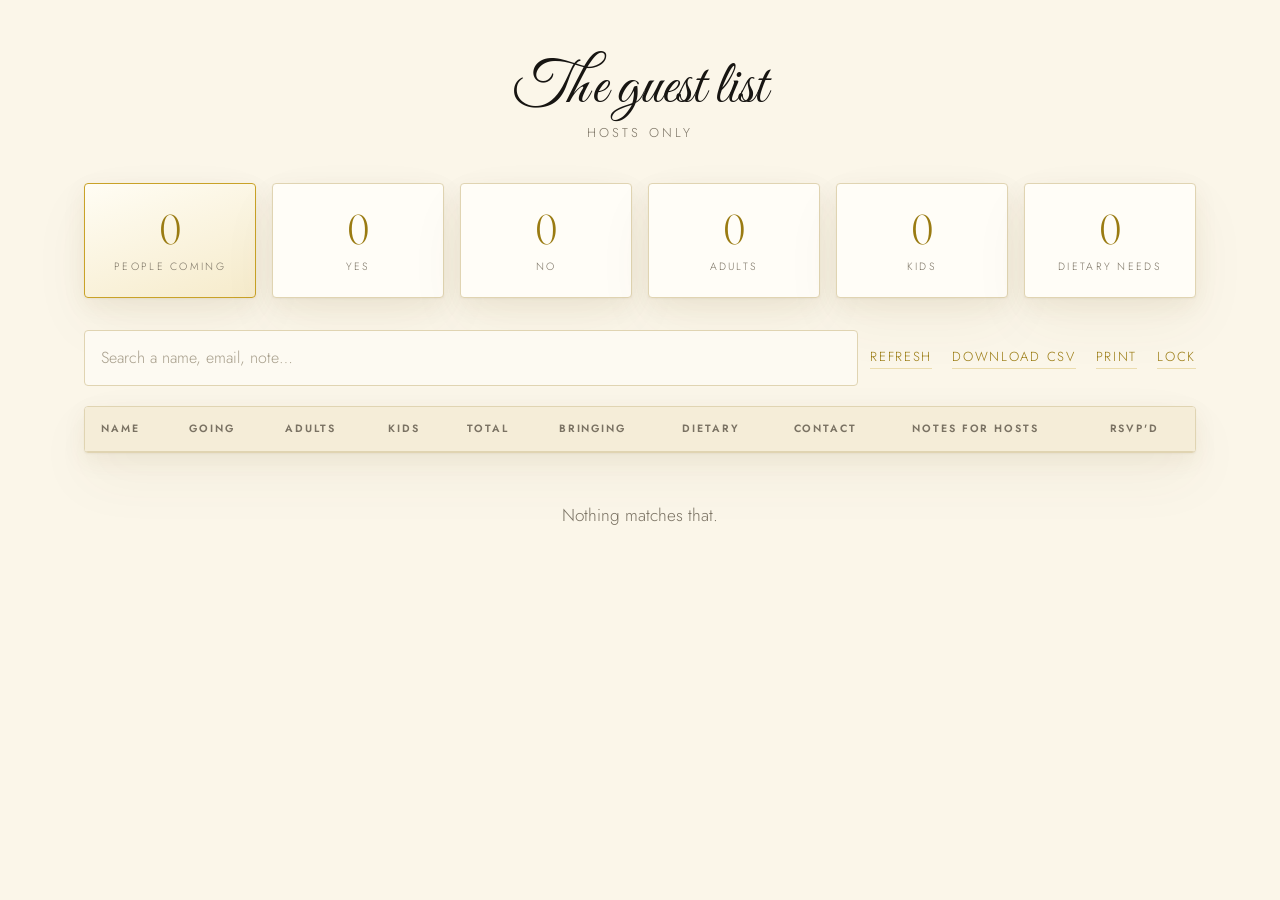
==== rsvps.html @ c58ff754 "Add invitation and RSVP site for Parsattom's 75th A static, no-build invitation page with a working " ====
<!DOCTYPE html>
<html lang="en">
<head>
<meta charset="utf-8">
<meta name="viewport" content="width=device-width, initial-scale=1">
<title>RSVPs — hosts only</title>
<meta name="robots" content="noindex, nofollow">
<meta name="theme-color" content="#FBF6E9">

<link rel="icon" href="data:image/svg+xml,%3Csvg xmlns='http://www.w3.org/2000/svg' viewBox='0 0 100 100'%3E%3Ctext y='.9em' font-size='90'%3E%F0%9F%93%8B%3C/text%3E%3C/svg%3E">
<link rel="stylesheet" href="assets/css/fonts.css">
<link rel="stylesheet" href="assets/css/styles.css">
</head>

<body>
<main class="dash">

  <header class="dash__head">
    <h1 class="dash__title" id="dashTitle">The guest list</h1>
    <p class="dash__sub">Hosts only</p>
  </header>

  <!-- ---- passphrase gate ------------------------------------------- -->
  <section class="gate" id="gate">
    <form id="gateForm">
      <div class="field">
        <label for="key">Passphrase</label>
        <input type="password" id="key" autocomplete="current-password"
               placeholder="The ADMIN_KEY from Code.gs">
        <p class="err" id="gateErr" hidden></p>
      </div>
      <button class="btn btn--primary btn--wide" type="submit" id="gateBtn">Show me the list</button>
      <p class="hint" style="text-align:center;margin-top:1rem">
        This is a doorknob lock, not a vault. It keeps a stray visitor out —
        don't put anything here you'd mind a determined guest reading.
      </p>
    </form>
  </section>

  <!-- ---- the data --------------------------------------------------- -->
  <section id="panel" hidden>

    <div class="stats" id="stats"></div>

    <div class="dash__bar">
      <div class="field">
        <label for="search" class="sr-only">Search</label>
        <input type="text" id="search" placeholder="Search a name, email, note…">
      </div>
      <div style="display:flex;gap:1.25rem;flex-wrap:wrap;align-items:center">
        <button class="linkbtn" type="button" id="btnRefresh">Refresh</button>
        <button class="linkbtn" type="button" id="btnCsv">Download CSV</button>
        <button class="linkbtn" type="button" id="btnPrint">Print</button>
        <button class="linkbtn" type="button" id="btnLogout">Lock</button>
      </div>
    </div>

    <div class="tablewrap">
      <table id="table">
        <thead>
          <tr>
            <th>Name</th>
            <th>Going</th>
            <th>Adults</th>
            <th>Kids</th>
            <th>Total</th>
            <th>Bringing</th>
            <th>Dietary</th>
            <th>Contact</th>
            <th>Notes for hosts</th>
            <th>RSVP'd</th>
          </tr>
        </thead>
        <tbody id="tbody"></tbody>
      </table>
    </div>
    <p class="empty" id="empty" hidden>Nothing matches that.</p>

    <div class="messages" id="messages">
      <h2 class="section-title">Messages for the birthday book</h2>
      <div class="rule" aria-hidden="true"></div>
      <div id="msgList"></div>
    </div>

  </section>

</main>

<script src="assets/js/config.js"></script>
<script src="assets/js/rsvps.js"></script>
</body>
</html>
---- assets/css/fonts.css ----
/* Self-hosted fonts — no external requests, no CDN dependency.
   Latin + Latin-Extended subsets only.
   Jost and Cormorant Garamond are variable fonts: one file each covers
   the whole 300–600 weight range, hence the range in font-weight.

   Great Vibes, Jost and Cormorant Garamond are licensed under the SIL
   Open Font License 1.1 — see assets/fonts/OFL.txt.

   Generated by tools/build-fonts.js — regenerate rather than hand-edit. */

@font-face{font-family:'Great Vibes';font-style:normal;font-weight:400;font-display:swap;src:url('../fonts/great-vibes-latin.woff2') format('woff2');unicode-range:U+0000-00FF, U+0131, U+0152-0153, U+02BB-02BC, U+02C6, U+02DA, U+02DC, U+0304, U+0308, U+0329, U+2000-206F, U+20AC, U+2122, U+2191, U+2193, U+2212, U+2215, U+FEFF, U+FFFD;}
@font-face{font-family:'Great Vibes';font-style:normal;font-weight:400;font-display:swap;src:url('../fonts/great-vibes-latin-ext.woff2') format('woff2');unicode-range:U+0100-02BA, U+02BD-02C5, U+02C7-02CC, U+02CE-02D7, U+02DD-02FF, U+0304, U+0308, U+0329, U+1D00-1DBF, U+1E00-1E9F, U+1EF2-1EFF, U+2020, U+20A0-20AB, U+20AD-20C0, U+2113, U+2C60-2C7F, U+A720-A7FF;}

@font-face{font-family:'Jost';font-style:normal;font-weight:300 600;font-display:swap;src:url('../fonts/jost-latin.woff2') format('woff2');unicode-range:U+0000-00FF, U+0131, U+0152-0153, U+02BB-02BC, U+02C6, U+02DA, U+02DC, U+0304, U+0308, U+0329, U+2000-206F, U+20AC, U+2122, U+2191, U+2193, U+2212, U+2215, U+FEFF, U+FFFD;}
@font-face{font-family:'Jost';font-style:normal;font-weight:300 600;font-display:swap;src:url('../fonts/jost-latin-ext.woff2') format('woff2');unicode-range:U+0100-02BA, U+02BD-02C5, U+02C7-02CC, U+02CE-02D7, U+02DD-02FF, U+0304, U+0308, U+0329, U+1D00-1DBF, U+1E00-1E9F, U+1EF2-1EFF, U+2020, U+20A0-20AB, U+20AD-20C0, U+2113, U+2C60-2C7F, U+A720-A7FF;}

@font-face{font-family:'Cormorant Garamond';font-style:normal;font-weight:300 600;font-display:swap;src:url('../fonts/cormorant-garamond-latin.woff2') format('woff2');unicode-range:U+0000-00FF, U+0131, U+0152-0153, U+02BB-02BC, U+02C6, U+02DA, U+02DC, U+0304, U+0308, U+0329, U+2000-206F, U+20AC, U+2122, U+2191, U+2193, U+2212, U+2215, U+FEFF, U+FFFD;}
@font-face{font-family:'Cormorant Garamond';font-style:normal;font-weight:300 600;font-display:swap;src:url('../fonts/cormorant-garamond-latin-ext.woff2') format('woff2');unicode-range:U+0100-02BA, U+02BD-02C5, U+02C7-02CC, U+02CE-02D7, U+02DD-02FF, U+0304, U+0308, U+0329, U+1D00-1DBF, U+1E00-1E9F, U+1EF2-1EFF, U+2020, U+20A0-20AB, U+20AD-20C0, U+2113, U+2C60-2C7F, U+A720-A7FF;}
---- assets/css/styles.css ----
/* =============================================================================
   Parsattom's 75th — invitation + RSVP
   Palette and type deliberately mirror the printed invitation:
   cream ground, gold foil, black ink, script display face.
   ========================================================================== */

/* ----------------------------------------------------------- tokens ----- */
:root {
  color-scheme: light;

  --cream:        #FBF6E9;
  --cream-deep:   #F5EDD8;
  --cream-soft:   #FDFAF2;
  --paper:        #FFFDF7;

  --gold:         #C9A227;
  --gold-bright:  #E3C35C;
  --gold-deep:    #9A7B12;
  --gold-pale:    #EBDCAE;

  --ink:          #171512;
  --ink-soft:     #4A443A;
  --ink-faint:    #7A7263;

  --line:         #E0D4B2;
  --shadow:       0 1px 2px rgba(94,74,20,.05),
                  0 8px 24px rgba(94,74,20,.07),
                  0 24px 60px rgba(94,74,20,.05);
  --shadow-lift:  0 2px 4px rgba(94,74,20,.07),
                  0 14px 34px rgba(94,74,20,.11),
                  0 34px 80px rgba(94,74,20,.07);

  --font-script:  'Great Vibes', 'Snell Roundhand', 'Apple Chancery', cursive;
  --font-sans:    'Jost', -apple-system, BlinkMacSystemFont, 'Segoe UI', Roboto, sans-serif;
  --font-serif:   'Cormorant Garamond', Georgia, 'Times New Roman', serif;

  --measure: 68rem;
  --radius: 4px;
}

/* ------------------------------------------------------------ reset ----- */
*, *::before, *::after { box-sizing: border-box; }

html { -webkit-text-size-adjust: 100%; scroll-behavior: smooth; }

body {
  margin: 0;
  background: var(--cream);
  color: var(--ink);
  font-family: var(--font-sans);
  font-weight: 300;
  font-size: clamp(1rem, .96rem + .2vw, 1.075rem);
  line-height: 1.65;
  -webkit-font-smoothing: antialiased;
  overflow-x: hidden;
}

img, svg { max-width: 100%; }
h1, h2, h3 { margin: 0; font-weight: 400; }
p { margin: 0 0 1em; }
p:last-child { margin-bottom: 0; }

.svg-defs { position: absolute; width: 0; height: 0; overflow: hidden; }

.skip-link {
  position: absolute; left: -9999px; top: 0; z-index: 100;
  background: var(--ink); color: var(--cream);
  padding: .75rem 1.25rem; font-size: .9rem; letter-spacing: .08em;
}
.skip-link:focus { left: 0; }

:where(a, button, input, textarea, summary, [tabindex]):focus-visible {
  outline: 2px solid var(--gold-deep);
  outline-offset: 3px;
  border-radius: 2px;
}

.script { font-family: var(--font-script); font-weight: 400; }

.sr-only {
  position: absolute; width: 1px; height: 1px;
  padding: 0; margin: -1px; overflow: hidden;
  clip: rect(0 0 0 0); clip-path: inset(50%); white-space: nowrap;
}

/* --------------------------------------------------- setup banner ------ */
.setup-banner {
  background: #2C2419;
  color: #F6E9C6;
  padding: .85rem 1.25rem;
  font-size: .875rem;
  line-height: 1.5;
  text-align: center;
  border-bottom: 2px solid var(--gold);
}
.setup-banner strong { color: var(--gold-bright); }
.setup-banner code {
  font-size: .85em;
  background: rgba(255,255,255,.09);
  padding: .1em .4em;
  border-radius: 3px;
}

/* ============================================================== HERO ==== */
.hero {
  position: relative;
  overflow: hidden;
  padding: clamp(2rem, 5vw, 4rem) 1.25rem clamp(3rem, 7vw, 5.5rem);
  background:
    radial-gradient(120% 80% at 50% -10%, #FFFDF6 0%, var(--cream) 46%, var(--cream-deep) 100%);
  isolation: isolate;
}

/* --- balloons ----------------------------------------------------------- */
/* The wrapper needs real dimensions: the balloons inside are absolutely
   positioned, so an auto-sized wrapper would collapse to 0×0 — and the
   `svg { max-width: 100% }` in the reset would then squash them to nothing. */
.balloons {
  position: absolute;
  top: -3%;
  width: clamp(160px, 27vw, 360px);
  height: clamp(240px, 34vw, 460px);
  z-index: 0;
  pointer-events: none;
}
.balloons--left  { left: -4%; }
.balloons--right { right: -4%; }

.b {
  position: absolute;
  width: clamp(70px, 12vw, 150px);
  max-width: none;
  aspect-ratio: 130 / 210;
  animation: float 7s ease-in-out infinite;
  filter: drop-shadow(0 10px 16px rgba(120, 96, 30, .16));
}
.b.pearl { --balloon-fill: url(#gPearl); --balloon-knot: #C8B98C; }

.b1 { top: -2%;  left: 2%;   animation-delay: -.4s; }
.b2 { top: 12%;  left: 12%;  animation-delay: -2.1s; transform: scale(.86); }
.b3 { top: 26%;  left: -3%;  animation-delay: -3.6s; transform: scale(.74); }
.b4 { top: -3%;  right: 3%;  animation-delay: -1.2s; }
.b5 { top: 13%;  right: 12%; animation-delay: -2.9s; transform: scale(.88); }
.b6 { top: 27%;  right: -3%; animation-delay: -4.4s; transform: scale(.72); }

@keyframes float {
  0%, 100% { translate: 0 0;      rotate: -1.5deg; }
  50%      { translate: 0 -16px;  rotate: 1.5deg; }
}

/* --- confetti ----------------------------------------------------------- */
.confetti { position: absolute; inset: 0; z-index: 0; pointer-events: none; }
.confetti span {
  position: absolute;
  display: block;
  border-radius: 1px;
  opacity: .85;
  animation: fall linear infinite;
}
@keyframes fall {
  0%   { transform: translateY(-14vh) rotate(0deg);    opacity: 0; }
  12%  { opacity: .9; }
  85%  { opacity: .7; }
  100% { transform: translateY(112vh) rotate(680deg);  opacity: 0; }
}

/* --- stars -------------------------------------------------------------- */
.stars { position: absolute; inset: 0; pointer-events: none; }
.s { position: absolute; width: 26px; height: 26px; animation: twinkle 3.4s ease-in-out infinite; }
.s1 { bottom: 6%;  left: 9%;  width: 34px; height: 34px; animation-delay: -.2s; }
.s2 { bottom: 15%; left: 3%;  width: 18px; height: 18px; animation-delay: -1.4s; }
.s3 { bottom: 7%;  right: 8%; width: 30px; height: 30px; animation-delay: -2.2s; }
.s4 { bottom: 17%; right: 3%; width: 16px; height: 16px; animation-delay: -.9s; }

@keyframes twinkle {
  0%, 100% { opacity: .35; transform: scale(.86); }
  50%      { opacity: 1;   transform: scale(1.06); }
}

/* --- the invitation card ------------------------------------------------ */
.invite {
  position: relative;
  z-index: 2;
  max-width: 44rem;
  margin: 0 auto;
  text-align: center;
  padding: clamp(2.5rem, 6vw, 4.5rem) clamp(1.25rem, 4vw, 3.5rem);
}

.eyebrow {
  font-size: clamp(.8rem, .72rem + .5vw, 1.15rem);
  letter-spacing: .3em;
  text-transform: uppercase;
  font-weight: 400;
  color: var(--ink);
  margin-bottom: .35em;
}

.honoree { display: grid; gap: 0; margin: 0 0 .35em; }
.honoree .script {
  display: block;
  line-height: .96;
  color: var(--ink);
}
#heroName     { font-size: clamp(3.4rem, 1.4rem + 12vw, 8rem); }
#heroOccasion { font-size: clamp(2.9rem, 1.1rem + 10.5vw, 7rem); margin-top: -.06em; }

.surprise-tag {
  display: inline-flex;
  align-items: baseline;
  justify-content: center;
  gap: .55em;
  max-width: 100%;
  text-wrap: balance;
  margin: .5em 0 0;
  padding: .5em 1.15em;
  border: 1px solid var(--gold);
  border-radius: 999px;
  background: rgba(255,255,255,.6);
  font-size: .8rem;
  letter-spacing: .13em;
  text-transform: uppercase;
  color: var(--gold-deep);
}
.surprise-tag strong { color: var(--ink); font-weight: 500; }
.shh { font-size: 1.1em; }

/* --- date bar (mirrors the printed rules) ------------------------------- */
.datebar { margin: clamp(2rem, 4vw, 3rem) auto 0; max-width: 30rem; }
.datebar__month {
  font-size: clamp(1.05rem, .9rem + .8vw, 1.6rem);
  letter-spacing: .34em;
  text-transform: uppercase;
  margin-bottom: .5em;
  padding-left: .34em;
}
.datebar__row {
  display: grid;
  grid-template-columns: 1fr auto 1fr;
  align-items: center;
  gap: clamp(.75rem, 3vw, 1.75rem);
}
.datebar__side {
  border-top: 1px solid var(--ink);
  border-bottom: 1px solid var(--ink);
  padding: .7em .2em;
  font-size: clamp(.72rem, .6rem + .5vw, 1rem);
  letter-spacing: .22em;
  text-transform: uppercase;
  white-space: nowrap;
}
.datebar__day {
  font-size: clamp(3.2rem, 1.5rem + 8vw, 5.5rem);
  line-height: 1;
  padding: 0 .12em;
}

.venue {
  font-style: normal;
  margin: clamp(1.75rem, 4vw, 2.5rem) 0 0;
  display: grid;
  gap: .1em;
  font-size: clamp(.95rem, .85rem + .5vw, 1.3rem);
  letter-spacing: .16em;
}

.dresscode {
  margin: clamp(1.75rem, 4vw, 2.5rem) 0 0;
  font-size: clamp(.95rem, .85rem + .45vw, 1.2rem);
  letter-spacing: .13em;
  line-height: 1.7;
}
.dresscode__label {
  display: block;
  font-size: .72em;
  letter-spacing: .3em;
  text-transform: uppercase;
  color: var(--gold-deep);
  margin-bottom: .3em;
}

.hero-cta {
  margin: clamp(2.25rem, 5vw, 3rem) 0 0;
  display: flex;
  flex-wrap: wrap;
  gap: .75rem;
  justify-content: center;
}

.rsvp-by {
  margin: 1.5rem 0 0;
  font-size: .95rem;
  letter-spacing: .12em;
  color: var(--ink-soft);
}
.rsvp-by strong { font-weight: 500; color: var(--ink); }

.noscript {
  position: relative; z-index: 2;
  max-width: 34rem; margin: 2rem auto 0;
  border: 1px solid var(--gold);
  background: var(--paper);
  padding: 1.25rem 1.5rem;
  text-align: center;
  font-size: .95rem;
}

/* =========================================================== buttons ==== */
.btn {
  display: inline-block;
  font-family: var(--font-sans);
  font-size: .82rem;
  font-weight: 500;
  letter-spacing: .2em;
  text-transform: uppercase;
  text-decoration: none;
  padding: 1.05em 2.4em;
  border-radius: 999px;
  border: 1px solid transparent;
  cursor: pointer;
  transition: transform .18s ease, box-shadow .18s ease,
              background-color .18s ease, color .18s ease;
}
.btn--primary {
  background: linear-gradient(135deg, #D9B843 0%, var(--gold) 45%, var(--gold-deep) 100%);
  color: #211B08;
  box-shadow: 0 4px 14px rgba(154,123,18,.28);
}
.btn--primary:hover { transform: translateY(-2px); box-shadow: 0 8px 22px rgba(154,123,18,.36); }
.btn--ghost {
  background: transparent;
  color: var(--ink);
  border-color: var(--ink);
}
.btn--ghost:hover { background: var(--ink); color: var(--cream); transform: translateY(-2px); }
.btn--wide { width: 100%; padding-inline: 1rem; }
.btn:disabled { opacity: .55; cursor: not-allowed; transform: none; box-shadow: none; }

.linkbtn {
  display: inline-block;
  background: none;
  border: 0;
  padding: 0;
  font: inherit;
  font-size: .82rem;
  letter-spacing: .13em;
  text-transform: uppercase;
  color: var(--gold-deep);
  text-decoration: none;
  border-bottom: 1px solid var(--gold-pale);
  cursor: pointer;
  transition: border-color .18s ease, color .18s ease;
}
.linkbtn:hover { color: var(--ink); border-color: var(--ink); }

/* ========================================================== sections ==== */
.section-title {
  font-family: var(--font-serif);
  font-weight: 400;
  font-size: clamp(1.6rem, 1.1rem + 2.2vw, 2.6rem);
  letter-spacing: .04em;
  text-align: center;
}
.rule {
  width: 88px; height: 1px;
  margin: 1.1rem auto clamp(2rem, 4vw, 3rem);
  background: linear-gradient(90deg, transparent, var(--gold), transparent);
  position: relative;
}
.rule::after {
  content: "";
  position: absolute; top: -3px; left: 50%;
  width: 7px; height: 7px;
  margin-left: -3.5px;
  background: var(--gold);
  transform: rotate(45deg);
}

/* -------------------------------------------------------- countdown ---- */
.countdown-wrap {
  background: var(--ink);
  color: var(--cream);
  padding: clamp(2.75rem, 6vw, 4.5rem) 1.25rem;
  text-align: center;
}
.countdown-wrap .section-title { color: var(--gold-bright); margin-bottom: 1.75rem; }

.countdown {
  display: flex;
  flex-wrap: wrap;
  justify-content: center;
  gap: clamp(.75rem, 3vw, 2.25rem);
  max-width: 42rem;
  margin: 0 auto;
}
.cd {
  min-width: 4.75rem;
  padding: 1rem .5rem;
  border: 1px solid rgba(227,195,92,.28);
  border-radius: var(--radius);
  background: rgba(255,255,255,.03);
  flex: 1 1 4.75rem;
}
.cd__n {
  display: block;
  font-family: var(--font-serif);
  font-size: clamp(1.9rem, 1.2rem + 3vw, 3rem);
  line-height: 1;
  color: var(--gold-bright);
  font-variant-numeric: lining-nums tabular-nums;
  font-feature-settings: "lnum" 1, "tnum" 1;
}
.cd__l {
  display: block;
  margin-top: .5em;
  font-size: .66rem;
  letter-spacing: .26em;
  text-transform: uppercase;
  color: rgba(251,246,233,.6);
}
.countdown__note {
  margin: 1.75rem auto 0;
  max-width: 34rem;
  font-size: .9rem;
  color: rgba(251,246,233,.72);
}

/* ---------------------------------------------------------- details ---- */
.details, .faq {
  padding: clamp(3rem, 7vw, 5.5rem) 1.25rem;
  max-width: var(--measure);
  margin: 0 auto;
}
.details { background: var(--cream); }

.cards {
  display: grid;
  grid-template-columns: repeat(auto-fit, minmax(min(100%, 17rem), 1fr));
  gap: clamp(1rem, 2.5vw, 1.5rem);
}
.card {
  background: var(--paper);
  border: 1px solid var(--line);
  border-radius: var(--radius);
  padding: clamp(1.5rem, 3vw, 2rem);
  box-shadow: var(--shadow);
  transition: transform .2s ease, box-shadow .2s ease;
}
.card:hover { transform: translateY(-3px); box-shadow: var(--shadow-lift); }
.card--accent {
  background: linear-gradient(160deg, #FFFDF4, #F6EBCB);
  border-color: var(--gold);
}
.card__h {
  font-size: .72rem;
  letter-spacing: .28em;
  text-transform: uppercase;
  color: var(--gold-deep);
  margin-bottom: .9em;
}
.card__lead {
  font-family: var(--font-serif);
  font-size: clamp(1.15rem, 1rem + .6vw, 1.45rem);
  line-height: 1.4;
  margin-bottom: .6em;
  white-space: pre-line;
}
.card__sub { font-size: .93rem; color: var(--ink-soft); line-height: 1.6; }
.card__actions { display: flex; flex-wrap: wrap; gap: 1.25rem; margin-top: .35rem; }
.card__sub + .card__actions, .card__actions + .card__sub { margin-top: .9rem; }

/* ============================================================== RSVP ==== */
.rsvp {
  background:
    radial-gradient(100% 60% at 50% 0%, var(--cream-soft), var(--cream-deep));
  padding: clamp(3rem, 7vw, 5.5rem) 1.25rem;
  border-top: 1px solid var(--line);
  border-bottom: 1px solid var(--line);
}
.rsvp__inner { max-width: 40rem; margin: 0 auto; }
.rsvp__blurb { text-align: center; color: var(--ink-soft); margin-bottom: 2rem; }
.rsvp__blurb strong { color: var(--ink); font-weight: 500; }

.deadline-passed {
  border: 1px solid var(--gold);
  background: var(--paper);
  border-radius: var(--radius);
  padding: 1rem 1.25rem;
  margin-bottom: 1.75rem;
  font-size: .92rem;
  text-align: center;
}

/* ------------------------------------------------------------ form ----- */
.form {
  background: var(--paper);
  border: 1px solid var(--line);
  border-radius: var(--radius);
  padding: clamp(1.5rem, 4vw, 2.75rem);
  box-shadow: var(--shadow);
}

.hp { position: absolute; left: -9999px; width: 1px; height: 1px; overflow: hidden; }

.field { margin-bottom: 1.5rem; border: 0; padding: 0; min-width: 0; }
.field > label, .field > legend {
  display: block;
  font-size: .74rem;
  letter-spacing: .2em;
  text-transform: uppercase;
  color: var(--ink-soft);
  margin-bottom: .7em;
  padding: 0;
}
.req { color: var(--gold-deep); }

input[type="text"], input[type="email"], input[type="tel"],
input[type="number"], textarea {
  width: 100%;
  font: inherit;
  font-size: 1rem;
  color: var(--ink);
  background: var(--cream-soft);
  border: 1px solid var(--line);
  border-radius: var(--radius);
  padding: .85em 1em;
  transition: border-color .16s ease, box-shadow .16s ease, background-color .16s ease;
}
input::placeholder, textarea::placeholder { color: #A79E8B; }
input:focus, textarea:focus {
  border-color: var(--gold);
  background: #fff;
  box-shadow: 0 0 0 3px rgba(201,162,39,.14);
  outline: none;
}
textarea { resize: vertical; min-height: 5.5em; line-height: 1.6; }

.field-row {
  display: grid;
  grid-template-columns: repeat(auto-fit, minmax(min(100%, 8rem), 1fr));
  gap: 1rem;
}
.field-row .field { margin-bottom: 1.5rem; }

.field--total {
  display: flex; flex-direction: column; justify-content: flex-end;
  align-items: center; text-align: center;
  background: var(--cream-deep);
  border: 1px dashed var(--gold-pale);
  border-radius: var(--radius);
  padding: .45rem;
}
.total__l {
  font-size: .68rem; letter-spacing: .2em; text-transform: uppercase;
  color: var(--ink-faint);
}
.total__n {
  font-family: var(--font-serif);
  font-size: 1.9rem; line-height: 1.2; color: var(--gold-deep);
  font-variant-numeric: lining-nums tabular-nums;
  font-feature-settings: "lnum" 1, "tnum" 1;
}

.hint { font-size: .82rem; color: var(--ink-faint); margin: .55em 0 0; }
.err  { font-size: .82rem; color: #A3341F; margin: .5em 0 0; }
input[aria-invalid="true"] { border-color: #C2593F; }

/* --- yes / no choice ---------------------------------------------------- */
.choices { display: grid; grid-template-columns: repeat(auto-fit, minmax(min(100%, 11rem), 1fr)); gap: .85rem; }
.choice { position: relative; display: block; cursor: pointer; }
.choice input { position: absolute; opacity: 0; width: 0; height: 0; }
.choice__box {
  display: block;
  border: 1px solid var(--line);
  border-radius: var(--radius);
  background: var(--cream-soft);
  padding: 1.1rem 1.15rem;
  text-align: center;
  transition: border-color .16s ease, background-color .16s ease,
              box-shadow .16s ease, transform .16s ease;
}
.choice:hover .choice__box { border-color: var(--gold); transform: translateY(-2px); }
.choice__t {
  display: block;
  font-family: var(--font-serif);
  font-size: 1.15rem;
  color: var(--ink);
}
.choice__s {
  display: block; margin-top: .2em;
  font-size: .74rem; letter-spacing: .14em; text-transform: uppercase;
  color: var(--ink-faint);
}
.choice input:checked + .choice__box {
  border-color: var(--gold);
  background: linear-gradient(160deg, #FFFBEC, #F4E6BD);
  box-shadow: 0 0 0 2px rgba(201,162,39,.3), var(--shadow);
}
.choice input:focus-visible + .choice__box { outline: 2px solid var(--gold-deep); outline-offset: 3px; }

/* --- checkboxes --------------------------------------------------------- */
.checks {
  display: flex; flex-wrap: wrap; gap: .55rem;
  margin-bottom: .9rem;
}
.check { position: relative; cursor: pointer; }
.check input { position: absolute; opacity: 0; width: 0; height: 0; }
.check span {
  display: inline-block;
  border: 1px solid var(--line);
  border-radius: 999px;
  background: var(--cream-soft);
  padding: .5em 1.05em;
  font-size: .86rem;
  transition: all .16s ease;
}
.check:hover span { border-color: var(--gold); }
.check input:checked + span {
  background: var(--ink);
  border-color: var(--ink);
  color: var(--cream);
}
.check input:focus-visible + span { outline: 2px solid var(--gold-deep); outline-offset: 2px; }

/* --- collapsible extra section ------------------------------------------ */
.more {
  border-top: 1px solid var(--line);
  border-bottom: 1px solid var(--line);
  margin: 0 0 1.75rem;
}
.more > summary {
  cursor: pointer;
  list-style: none;
  padding: 1.1em .25em;
  font-size: .74rem;
  letter-spacing: .2em;
  text-transform: uppercase;
  color: var(--gold-deep);
  display: flex;
  align-items: center;
  justify-content: space-between;
  gap: 1rem;
}
.more > summary::-webkit-details-marker { display: none; }
.more > summary::after {
  content: "+";
  font-size: 1.25rem;
  line-height: 1;
  color: var(--gold);
}
.more[open] > summary::after { content: "–"; }
.more__inner { padding: .35rem .25rem 1.25rem; }
.more__inner .field:last-child { margin-bottom: 0; }

.form__status { margin: 1rem 0 0; font-size: .9rem; text-align: center; min-height: 1.4em; }
.form__status[data-tone="error"]   { color: #A3341F; }
.form__status[data-tone="working"] { color: var(--ink-faint); }

/* --- thank you ---------------------------------------------------------- */
.thanks {
  background: var(--paper);
  border: 1px solid var(--gold);
  border-radius: var(--radius);
  padding: clamp(2rem, 5vw, 3rem) clamp(1.5rem, 4vw, 2.75rem);
  text-align: center;
  box-shadow: var(--shadow-lift);
}
.thanks__mark { width: 62px; height: 62px; margin: 0 auto 1.25rem; }
.thanks__mark svg { width: 100%; height: 100%; }
.thanks__mark circle {
  fill: none; stroke: var(--gold); stroke-width: 2;
  stroke-dasharray: 152; stroke-dashoffset: 152;
  animation: draw .55s ease forwards;
}
.thanks__mark path {
  fill: none; stroke: var(--gold-deep); stroke-width: 3.2;
  stroke-linecap: round; stroke-linejoin: round;
  stroke-dasharray: 36; stroke-dashoffset: 36;
  animation: draw .35s .45s ease forwards;
}
@keyframes draw { to { stroke-dashoffset: 0; } }

.thanks__h {
  font-family: var(--font-script);
  font-size: clamp(2.5rem, 1.6rem + 4vw, 3.75rem);
  line-height: 1.1;
  margin-bottom: .3em;
}
.thanks__p { color: var(--ink-soft); max-width: 32rem; margin: 0 auto 1.75rem; }
.thanks__actions {
  display: flex; flex-wrap: wrap; gap: .75rem;
  align-items: center; justify-content: center;
}
.thanks__secret {
  margin: 1.75rem 0 0;
  padding-top: 1.5rem;
  border-top: 1px solid var(--line);
  font-size: .9rem;
  color: var(--gold-deep);
}

/* =============================================================== FAQ ==== */
.faq { background: var(--cream); }
.faq__list { max-width: 44rem; margin: 0 auto; }
.faq__item { border-bottom: 1px solid var(--line); }
.faq__item:first-child { border-top: 1px solid var(--line); }
.faq__item > summary {
  cursor: pointer;
  list-style: none;
  padding: 1.3em .25em;
  font-family: var(--font-serif);
  font-size: clamp(1.05rem, .95rem + .4vw, 1.25rem);
  display: flex; align-items: baseline; justify-content: space-between; gap: 1.25rem;
  transition: color .16s ease;
}
.faq__item > summary::-webkit-details-marker { display: none; }
.faq__item > summary:hover { color: var(--gold-deep); }
.faq__item > summary::after {
  content: "+"; flex: none;
  font-family: var(--font-sans); font-size: 1.3rem; line-height: 1; color: var(--gold);
}
.faq__item[open] > summary::after { content: "–"; }
.faq__a { padding: 0 .25em 1.5em; color: var(--ink-soft); font-size: .95rem; max-width: 40rem; }

/* ============================================================ FOOTER ==== */
.footer {
  position: relative;
  overflow: hidden;
  background: var(--ink);
  color: var(--cream);
  text-align: center;
  padding: clamp(3rem, 7vw, 5rem) 1.25rem clamp(2.5rem, 5vw, 3.5rem);
}
.stars--footer { opacity: .5; }
.s5 { top: 22%; left: 12%; width: 22px; height: 22px; }
.s6 { top: 30%; right: 14%; width: 15px; height: 15px; }

.footer__script {
  position: relative; z-index: 1;
  font-size: clamp(2.25rem, 1.4rem + 4.5vw, 4rem);
  line-height: 1.1;
  color: var(--gold-bright);
  margin-bottom: .5rem;
}
.footer__host {
  font-size: .8rem; letter-spacing: .28em; text-transform: uppercase;
  color: rgba(251,246,233,.75); margin-bottom: 1.5rem;
}
.footer__contact { font-size: .95rem; margin-bottom: .75rem; }
.footer__contact a { color: var(--gold-bright); text-decoration: none; border-bottom: 1px solid rgba(227,195,92,.4); }
.footer__contact a:hover { border-color: var(--gold-bright); }
.footer__fine { font-size: .82rem; color: rgba(251,246,233,.5); max-width: 30rem; margin: 0 auto; }

/* ==================================================== HOST DASHBOARD ==== */
.dash { max-width: 72rem; margin: 0 auto; padding: clamp(2rem, 5vw, 3.5rem) 1.25rem 4rem; }
.dash__head { text-align: center; margin-bottom: 2.5rem; }
.dash__title { font-family: var(--font-script); font-size: clamp(2.5rem, 1.6rem + 4vw, 3.75rem); line-height: 1.1; }
.dash__sub { font-size: .8rem; letter-spacing: .24em; text-transform: uppercase; color: var(--ink-faint); }

.gate { max-width: 24rem; margin: 3rem auto; text-align: center; }
.gate .field { text-align: left; }

.stats {
  display: grid;
  grid-template-columns: repeat(auto-fit, minmax(min(100%, 9.5rem), 1fr));
  gap: 1rem;
  margin-bottom: 2rem;
}
.stat {
  background: var(--paper);
  border: 1px solid var(--line);
  border-radius: var(--radius);
  padding: 1.35rem 1rem;
  text-align: center;
  box-shadow: var(--shadow);
}
.stat--hero { border-color: var(--gold); background: linear-gradient(160deg, #FFFDF4, #F6EBCB); }
.stat__n {
  display: block;
  font-family: var(--font-serif);
  font-size: clamp(2rem, 1.4rem + 2.4vw, 2.9rem);
  line-height: 1;
  color: var(--gold-deep);
  font-variant-numeric: lining-nums tabular-nums;
  font-feature-settings: "lnum" 1, "tnum" 1;
}
.stat__l {
  display: block; margin-top: .55em;
  font-size: .66rem; letter-spacing: .22em; text-transform: uppercase;
  color: var(--ink-faint);
}

.dash__bar {
  display: flex; flex-wrap: wrap; gap: .75rem; align-items: center;
  justify-content: space-between; margin-bottom: 1.25rem;
}
.dash__bar .field { margin: 0; flex: 1 1 14rem; }

.tablewrap {
  overflow-x: auto;
  border: 1px solid var(--line);
  border-radius: var(--radius);
  background: var(--paper);
  box-shadow: var(--shadow);
  -webkit-overflow-scrolling: touch;
}
table { border-collapse: collapse; width: 100%; min-width: 46rem; font-size: .9rem; }
th, td { text-align: left; padding: .85rem 1rem; border-bottom: 1px solid var(--line); vertical-align: top; }
th {
  font-size: .66rem; letter-spacing: .18em; text-transform: uppercase;
  color: var(--ink-faint); background: var(--cream-deep);
  position: sticky; top: 0; z-index: 1; white-space: nowrap;
}
tbody tr:last-child td { border-bottom: 0; }
tbody tr:hover { background: var(--cream-soft); }
.pill {
  display: inline-block; padding: .18em .7em; border-radius: 999px;
  font-size: .72rem; letter-spacing: .1em; text-transform: uppercase; white-space: nowrap;
}
.pill--yes { background: #E7F0DF; color: #3D5A22; }
.pill--no  { background: #F3E3DE; color: #7A3220; }
.cell-msg { max-width: 24rem; color: var(--ink-soft); font-size: .86rem; }
.empty { text-align: center; padding: 3rem 1rem; color: var(--ink-faint); }

.messages { margin-top: 3rem; }
.msg {
  background: var(--paper); border: 1px solid var(--line); border-radius: var(--radius);
  padding: 1.35rem 1.5rem; margin-bottom: 1rem; box-shadow: var(--shadow);
}
.msg__q { font-family: var(--font-serif); font-size: 1.1rem; line-height: 1.55; margin-bottom: .6em; }
.msg__a { font-size: .74rem; letter-spacing: .18em; text-transform: uppercase; color: var(--gold-deep); }

/* ========================================================= responsive === */
@media (max-width: 720px) {
  .b3, .b6 { display: none; }
  .balloons--left  { left: -12%; }
  .balloons--right { right: -12%; }
  .invite { padding-inline: .5rem; }
  .datebar__side { letter-spacing: .14em; }
  .hero-cta .btn { width: 100%; }
  .thanks__actions { flex-direction: column; }
  .thanks__actions .btn { width: 100%; }
}

@media (max-width: 420px) {
  .datebar__row { gap: .5rem; }
  .venue, .dresscode { letter-spacing: .1em; }
}

/* ================================================== reduced motion ====== */
@media (prefers-reduced-motion: reduce) {
  html { scroll-behavior: auto; }
  *, *::before, *::after {
    animation-duration: .001ms !important;
    animation-iteration-count: 1 !important;
    transition-duration: .001ms !important;
  }
  .confetti { display: none; }
  .thanks__mark circle, .thanks__mark path { stroke-dashoffset: 0; }
}

/* ============================================================== print === */
@media print {
  body { background: #fff; }
  .setup-banner, .hero-cta, .rsvp, .countdown-wrap, .faq,
  .confetti, .skip-link, .card__actions, .linkbtn { display: none !important; }
  .hero { padding: 0; }
  .footer { background: #fff; color: #000; }
  .footer__script { color: #8A6D12; }
  .card { break-inside: avoid; box-shadow: none; }
}
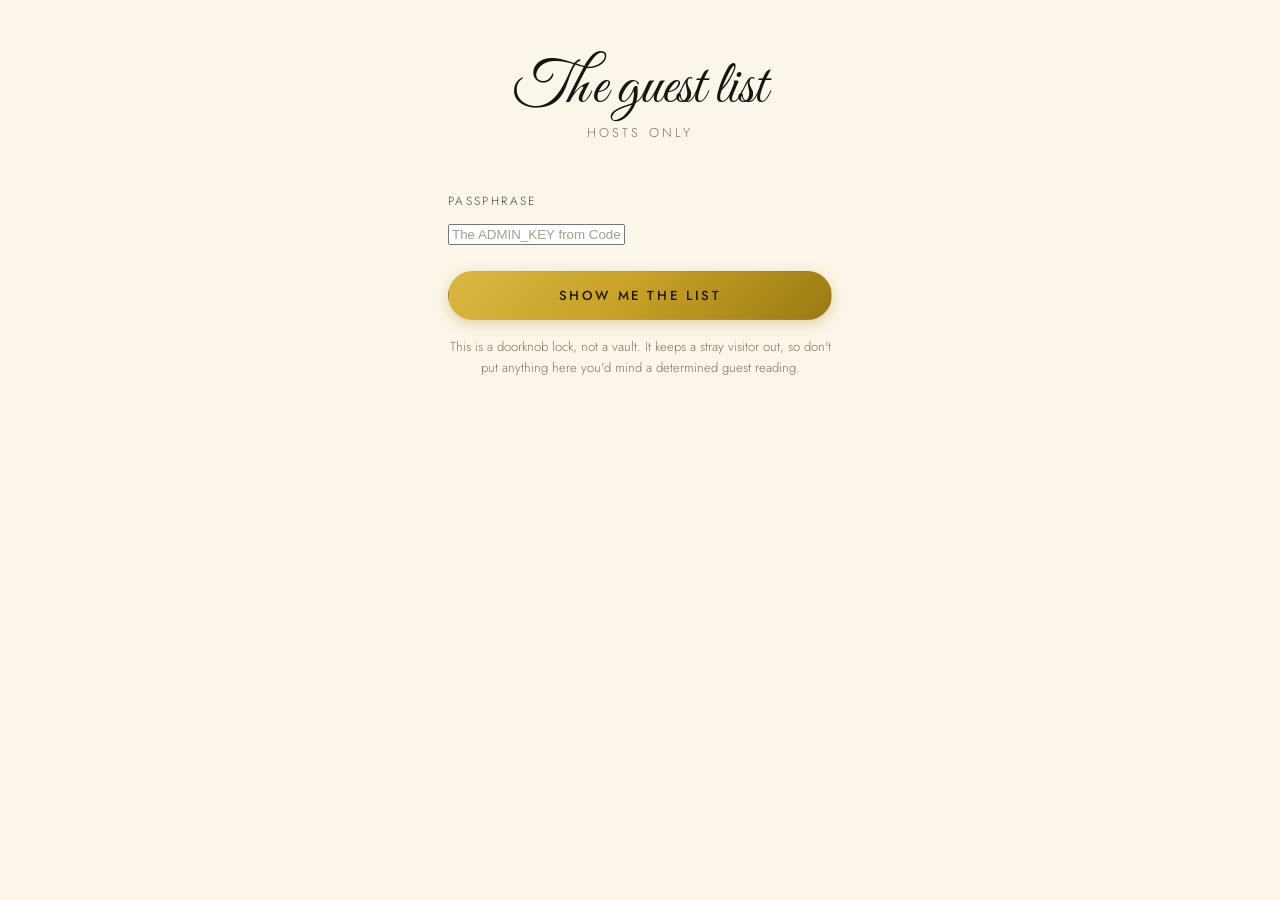
==== commit 20b0d8f2: "Wire up RSVP backend, simplify headcount, tighten copy - Point rsvp mode at the deployed Apps Script" ====
--- a/rsvps.html
+++ b/rsvps.html
@@ -3,7 +3,7 @@
 <head>
 <meta charset="utf-8">
 <meta name="viewport" content="width=device-width, initial-scale=1">
-<title>RSVPs — hosts only</title>
+<title>RSVPs: hosts only</title>
 <meta name="robots" content="noindex, nofollow">
 <meta name="theme-color" content="#FBF6E9">
 
@@ -31,7 +31,7 @@
       </div>
       <button class="btn btn--primary btn--wide" type="submit" id="gateBtn">Show me the list</button>
       <p class="hint" style="text-align:center;margin-top:1rem">
-        This is a doorknob lock, not a vault. It keeps a stray visitor out —
+        This is a doorknob lock, not a vault. It keeps a stray visitor out, so
         don't put anything here you'd mind a determined guest reading.
       </p>
     </form>
@@ -61,9 +61,7 @@
           <tr>
             <th>Name</th>
             <th>Going</th>
-            <th>Adults</th>
-            <th>Kids</th>
-            <th>Total</th>
+            <th>People</th>
             <th>Bringing</th>
             <th>Dietary</th>
             <th>Contact</th>
--- a/assets/css/fonts.css
+++ b/assets/css/fonts.css
@@ -1,12 +1,12 @@
-/* Self-hosted fonts — no external requests, no CDN dependency.
+/* Self-hosted fonts: no external requests, no CDN dependency.
    Latin + Latin-Extended subsets only.
    Jost and Cormorant Garamond are variable fonts: one file each covers
    the whole 300–600 weight range, hence the range in font-weight.
 
    Great Vibes, Jost and Cormorant Garamond are licensed under the SIL
-   Open Font License 1.1 — see assets/fonts/OFL.txt.
+   Open Font License 1.1. See assets/fonts/OFL.txt.
 
-   Generated by tools/build-fonts.js — regenerate rather than hand-edit. */
+   Generated by tools/build-fonts.js. Regenerate rather than hand-edit. */
 
 @font-face{font-family:'Great Vibes';font-style:normal;font-weight:400;font-display:swap;src:url('../fonts/great-vibes-latin.woff2') format('woff2');unicode-range:U+0000-00FF, U+0131, U+0152-0153, U+02BB-02BC, U+02C6, U+02DA, U+02DC, U+0304, U+0308, U+0329, U+2000-206F, U+20AC, U+2122, U+2191, U+2193, U+2212, U+2215, U+FEFF, U+FFFD;}
 @font-face{font-family:'Great Vibes';font-style:normal;font-weight:400;font-display:swap;src:url('../fonts/great-vibes-latin-ext.woff2') format('woff2');unicode-range:U+0100-02BA, U+02BD-02C5, U+02C7-02CC, U+02CE-02D7, U+02DD-02FF, U+0304, U+0308, U+0329, U+1D00-1DBF, U+1E00-1E9F, U+1EF2-1EFF, U+2020, U+20A0-20AB, U+20AD-20C0, U+2113, U+2C60-2C7F, U+A720-A7FF;}
--- a/assets/css/styles.css
+++ b/assets/css/styles.css
@@ -1,5 +1,5 @@
 /* =============================================================================
-   Parsattom's 75th — invitation + RSVP
+   Parsattom's 75th: invitation + RSVP
    Palette and type deliberately mirror the printed invitation:
    cream ground, gold foil, black ink, script display face.
    ========================================================================== */
@@ -113,7 +113,7 @@
 
 /* --- balloons ----------------------------------------------------------- */
 /* The wrapper needs real dimensions: the balloons inside are absolutely
-   positioned, so an auto-sized wrapper would collapse to 0×0 — and the
+   positioned, so an auto-sized wrapper would collapse to 0×0, and the
    `svg { max-width: 100% }` in the reset would then squash them to nothing. */
 .balloons {
   position: absolute;
@@ -514,6 +514,9 @@
 }
 .req { color: var(--gold-deep); }
 
+/* Headcount: a short box, not a full-width one. */
+.field--count input { max-width: 8rem; }
+
 input[type="text"], input[type="email"], input[type="tel"],
 input[type="number"], textarea {
   width: 100%;
@@ -542,24 +545,6 @@
 }
 .field-row .field { margin-bottom: 1.5rem; }
 
-.field--total {
-  display: flex; flex-direction: column; justify-content: flex-end;
-  align-items: center; text-align: center;
-  background: var(--cream-deep);
-  border: 1px dashed var(--gold-pale);
-  border-radius: var(--radius);
-  padding: .45rem;
-}
-.total__l {
-  font-size: .68rem; letter-spacing: .2em; text-transform: uppercase;
-  color: var(--ink-faint);
-}
-.total__n {
-  font-family: var(--font-serif);
-  font-size: 1.9rem; line-height: 1.2; color: var(--gold-deep);
-  font-variant-numeric: lining-nums tabular-nums;
-  font-feature-settings: "lnum" 1, "tnum" 1;
-}
 
 .hint { font-size: .82rem; color: var(--ink-faint); margin: .55em 0 0; }
 .err  { font-size: .82rem; color: #A3341F; margin: .5em 0 0; }
